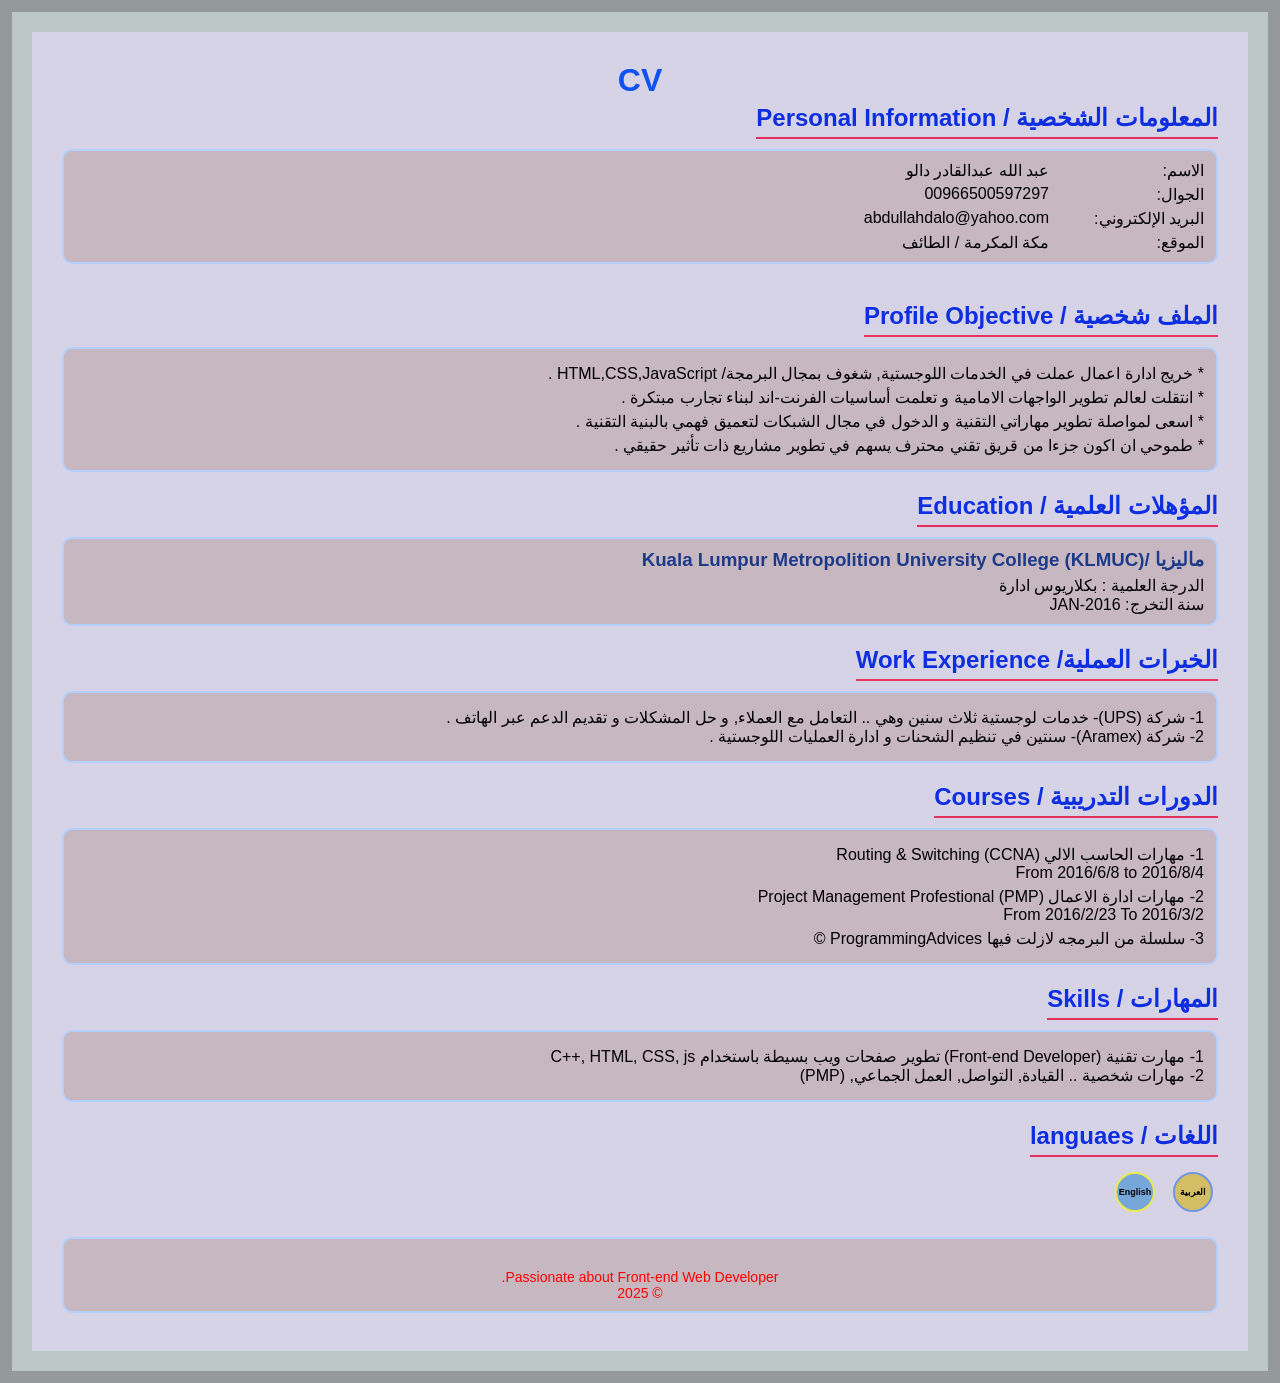
==== index.html @ a017a5ea "Add files via upload" ====
<!DOCTYPE html>
<html lang="ar" dir="rtl">
<head>
  <meta charset="UTF-8">
  <meta name="viewport" content="width=device-width, initial-scale=1.0">
  <title> cv </title>
  
  <link rel="stylesheet" href="Style.css">
</head>
<div>

  <div class="container">
    <h1>  CV </h1> 
    
     <!-- <p class="subtitle"> Passionate about Front-end Web Developer</p> -->

    <div class="section">
      <h2>المعلومات الشخصية / Personal Information</h2>
      <div class="edu">
      <div class="info">
        <span>الاسم:</span> <div>عبد الله عبدالقادر دالو</div>
        <!-- <span>الجامعة:</span> <div> بكلاريوس </div> -->
        <!-- <span>التخصص:</span> <div> Business Administration</div> -->
        <span>الجوال:</span> <div>00966500597297</div>
        <span>البريد الإلكتروني:</span> <div>abdullahdalo@yahoo.com</div>
        <span>الموقع:</span> <div>مكة المكرمة / الطائف</div>
      </div>
      </div>
    </div>

    <br>
    
    <div class="section">
      <h2>الملف شخصية / Profile Objective </h2>
      <div class="edu">
        <p>* خريج ادارة اعمال عملت في الخدمات اللوجستية, شغوف بمجال البرمجة/ HTML,CSS,JavaScript .</p>
        <p>* انتقلت لعالم تطوير الواجهات الامامية و تعلمت أساسيات الفرنت-اند لبناء تجارب مبتكرة .</p>
        <p>* اسعى لمواصلة تطوير مهاراتي التقنية و الدخول في مجال الشبكات لتعميق فهمي بالبنية التقنية .</p>
        <p>* طموحي ان اكون جزءا من قريق تقني محترف يسهم في تطوير مشاريع ذات تأثير حقيقي .</p>
      </div>
    </div>

    <div class="section">
      <h2> المؤهلات العلمية / Education</h2>
      <div class="edu">
        <h3> ماليزيا /Kuala Lumpur Metropolition University College (KLMUC)</h3>
        <span> الدرجة العلمية : بكلاريوس ادارة</span><br> 
        <span>سنة التخرج: JAN-2016</span>
      </div>
    </div>



    <div class="section">
      <h2>الخبرات العملية/ Work Experience</h2>
        <div class="edu"> 
          <!-- <div class="job"> -->
        <!-- <h3>الخبرات العملية/ Work Experience</h3> -->
        <p>1- شركة (UPS)-  خدمات لوجستية ثلاث سنين وهي .. التعامل مع العملاء, و حل المشكلات و تقديم الدعم عبر الهاتف . <br>
          2- شركة (Aramex)- سنتين في تنظيم الشحنات و ادارة العمليات اللوجستية . </p>
      </div>
    </div>




    

    <div class="section">
      
      <h2> الدورات التدريبية / Courses </h2>
      <div class="edu">
        <p>1- مهارات الحاسب الالي  Routing & Switching (CCNA)<br> From 2016/6/8 to 2016/8/4 </p>
        <p>2-   مهارات ادارة الاعمال  Project Management Profestional (PMP)<br> From 2016/2/23 To 2016/3/2 </p>
        <P>3-   سلسلة من البرمجه لازلت فيها ProgrammingAdvices &copy; </p>
      </div>
    
    </div>

<div class="section">
  
      <h2>المهارات / Skills </h2>
       <div class="edu">
      
         <div class="skills">
        <p>1-  مهارت تقنية (Front-end Developer) تطوير صفحات ويب بسيطة باستخدام C++, HTML, CSS, js  <br>
          2- مهارات شخصية .. القيادة, التواصل, العمل الجماعي, (PMP)</p>
      </div>
    </div>
    </div>



    <div class="section">
      
      <h2>اللغات / languaes</h2>
      <div class="languaes">
        <div class="languae-box lang-ar">العربية</div>
        <div class="languae-box lang-en">English</div>
      </div>
    </div>


    <div class="edu">
    <footer> Passionate about Front-end Web Developer. <br> &copy; 2025
    </footer>
    </div>
    
  </div>
  </div>
</body>
</html>
---- Style.css ----
* {
  margin: 0;
  padding: 0;
  box-sizing: border-box;
  font-family: 'Segoe UI', Tahoma, Arial, sans-serif;
}

body {
  border: 12px solid #37373850;
  padding: 20px;
  background: #bdc7c6;
  box-shadow: 0 0 15px rgba(0,0,0,0.2);
}

/* ===== الحاوية ===== */
.container {
  width: 100%;
  min-height: 100vh;
  background: #d7d3e7;
  padding: 30px;
}

/* ===== العناوين ===== */
h1 {
  text-align: center;
  color: #0e52f3;
  margin-bottom: 5px;
}

.subtitle {
  text-align: center;
  color: #a1da93;
  margin-bottom: 8px;
}

h2 {
  color: #0e2ee2;
  border-bottom: 2px solid #e6305e;
  display: inline-block;
  padding-bottom: 5px;
  margin-bottom: 10px;
}

p {
  margin: 5px 0;
}

/* ===== الأقسام ===== */
.section {
  margin-bottom: 20px;
}

/* ===== المعلومات الشخصية ===== */
.info {
  display: grid;
  grid-template-columns: 150px 1fr;
  gap: 5px;
}

/* ===== الخبرات والتعليم ===== */
.job, .edu { 
  background: #c7b7c1;
  padding: 10px 12px;
  border-radius: 10px;
  margin-bottom: 8px;
  border:  2px solid #b4d0ff;
}

.job h3, .edu h3 {
  margin-bottom: 5px;
  color: #1e3a8a;
}

/* ===== المهارات ===== */
.skills {
  display: flex;
  flex-wrap: wrap;
  gap: 10px;
}

.skill {
  background: #dbeafe;
  padding: 5px 12px;
  border-radius: 20px;
  color: #1e3a8a;
  font-size: 14px;
}

/* ==== اللغات ==== */
.languaes{
  display: flex;
  gap: 8px;
}
.languae-box {
  width: 40px;
  height: 40px;
  border-radius: 50%;
  display: flex;
  justify-content: center;
  align-items: center;
  font-size: 9px;
  font-weight: bold;
  border: 2px solid transparent;
  margin: 5px;
}

/* ==== العربية ==== */
.lang-ar {
  background:  #d4be65;
  color: #000000;
  border:  2px solid #6e98e0;
}

/* ==== الانجليزية ==== */
.lang-en {
  background:  #77a6d8;
  color: #000000;
  border:  2px solid #ecea4c;
  
}

/* ===== الفوتر ===== */
footer {
  text-align: center;
  color: #ff0000;
  margin-top: 20px;
  font-size: 14px;
}


@media (max-width: 600px) {
  .info {
    grid-template-columns: 1pt;
  }

  h1 {
    font-size: 28px;
  }

  .container {
    padding:  15px;
  }
}
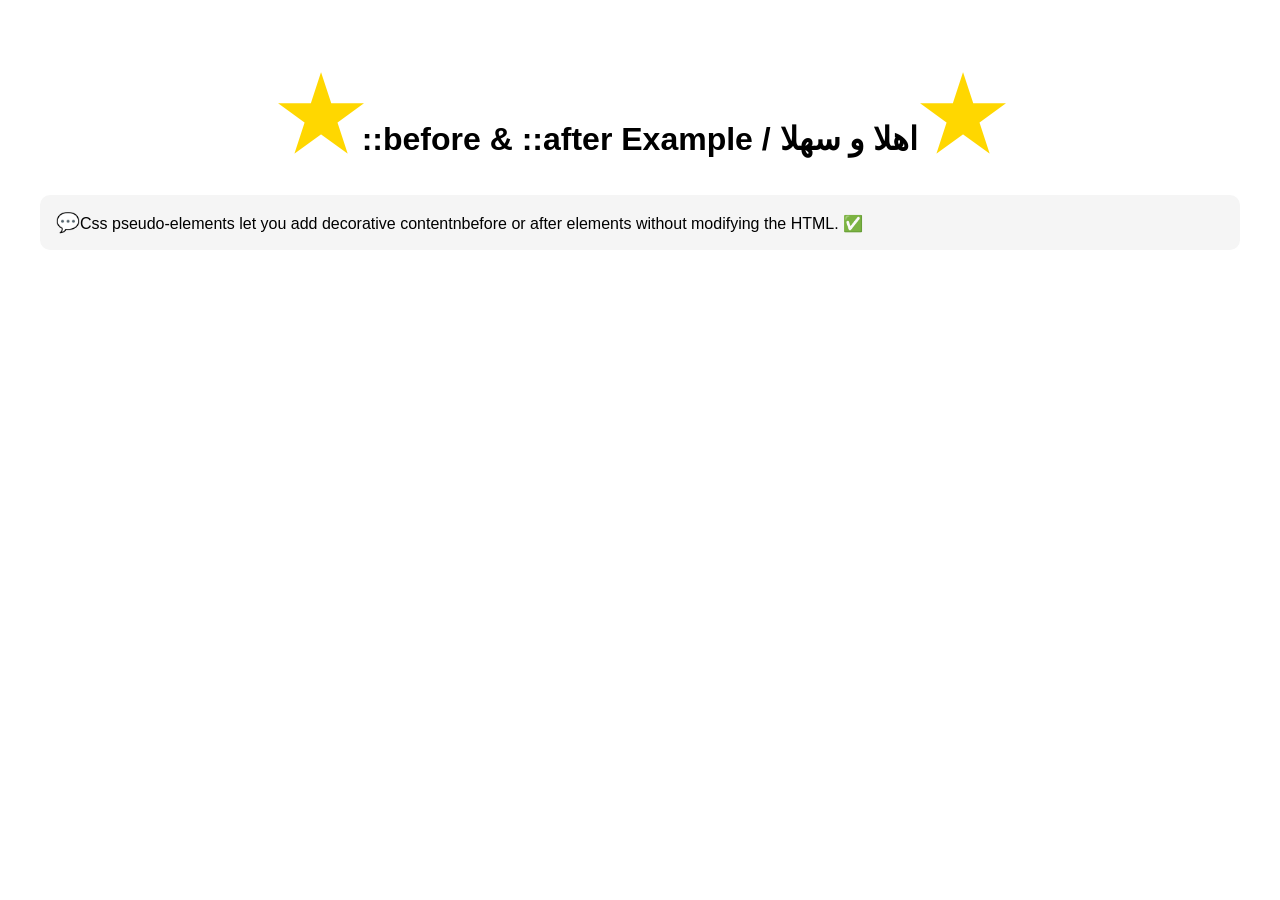
==== commit 29e5daa0: "Add files via upload" ====
--- a/index.html
+++ b/index.html
@@ -1,112 +1,16 @@
 <!DOCTYPE html>
-<html lang="ar" dir="rtl">
+<html lang="en">
 <head>
-  <meta charset="UTF-8">
-  <meta name="viewport" content="width=device-width, initial-scale=1.0">
-  <title> cv </title>
-  
-  <link rel="stylesheet" href="Style.css">
+    <meta charset="UTF-8">
+    <meta name="viewport" content="width=device-width, initial-scale=1.0">
+    <title>Document</title>
+    <link rel="stylesheet" href="style.css">
 </head>
-<div>
+<body>
+    <h1>::before & ::after Example / اهلا و سهلا</h1>
+    <p>Css pseudo-elements let you add decorative contentnbefore or after elements
+        without modifying the HTML.
 
-  <div class="container">
-    <h1>  CV </h1> 
-    
-     <!-- <p class="subtitle"> Passionate about Front-end Web Developer</p> -->
-
-    <div class="section">
-      <h2>المعلومات الشخصية / Personal Information</h2>
-      <div class="edu">
-      <div class="info">
-        <span>الاسم:</span> <div>عبد الله عبدالقادر دالو</div>
-        <!-- <span>الجامعة:</span> <div> بكلاريوس </div> -->
-        <!-- <span>التخصص:</span> <div> Business Administration</div> -->
-        <span>الجوال:</span> <div>00966500597297</div>
-        <span>البريد الإلكتروني:</span> <div>abdullahdalo@yahoo.com</div>
-        <span>الموقع:</span> <div>مكة المكرمة / الطائف</div>
-      </div>
-      </div>
-    </div>
-
-    <br>
-    
-    <div class="section">
-      <h2>الملف شخصية / Profile Objective </h2>
-      <div class="edu">
-        <p>* خريج ادارة اعمال عملت في الخدمات اللوجستية, شغوف بمجال البرمجة/ HTML,CSS,JavaScript .</p>
-        <p>* انتقلت لعالم تطوير الواجهات الامامية و تعلمت أساسيات الفرنت-اند لبناء تجارب مبتكرة .</p>
-        <p>* اسعى لمواصلة تطوير مهاراتي التقنية و الدخول في مجال الشبكات لتعميق فهمي بالبنية التقنية .</p>
-        <p>* طموحي ان اكون جزءا من قريق تقني محترف يسهم في تطوير مشاريع ذات تأثير حقيقي .</p>
-      </div>
-    </div>
-
-    <div class="section">
-      <h2> المؤهلات العلمية / Education</h2>
-      <div class="edu">
-        <h3> ماليزيا /Kuala Lumpur Metropolition University College (KLMUC)</h3>
-        <span> الدرجة العلمية : بكلاريوس ادارة</span><br> 
-        <span>سنة التخرج: JAN-2016</span>
-      </div>
-    </div>
-
-
-
-    <div class="section">
-      <h2>الخبرات العملية/ Work Experience</h2>
-        <div class="edu"> 
-          <!-- <div class="job"> -->
-        <!-- <h3>الخبرات العملية/ Work Experience</h3> -->
-        <p>1- شركة (UPS)-  خدمات لوجستية ثلاث سنين وهي .. التعامل مع العملاء, و حل المشكلات و تقديم الدعم عبر الهاتف . <br>
-          2- شركة (Aramex)- سنتين في تنظيم الشحنات و ادارة العمليات اللوجستية . </p>
-      </div>
-    </div>
-
-
-
-
-    
-
-    <div class="section">
-      
-      <h2> الدورات التدريبية / Courses </h2>
-      <div class="edu">
-        <p>1- مهارات الحاسب الالي  Routing & Switching (CCNA)<br> From 2016/6/8 to 2016/8/4 </p>
-        <p>2-   مهارات ادارة الاعمال  Project Management Profestional (PMP)<br> From 2016/2/23 To 2016/3/2 </p>
-        <P>3-   سلسلة من البرمجه لازلت فيها ProgrammingAdvices &copy; </p>
-      </div>
-    
-    </div>
-
-<div class="section">
-  
-      <h2>المهارات / Skills </h2>
-       <div class="edu">
-      
-         <div class="skills">
-        <p>1-  مهارت تقنية (Front-end Developer) تطوير صفحات ويب بسيطة باستخدام C++, HTML, CSS, js  <br>
-          2- مهارات شخصية .. القيادة, التواصل, العمل الجماعي, (PMP)</p>
-      </div>
-    </div>
-    </div>
-
-
-
-    <div class="section">
-      
-      <h2>اللغات / languaes</h2>
-      <div class="languaes">
-        <div class="languae-box lang-ar">العربية</div>
-        <div class="languae-box lang-en">English</div>
-      </div>
-    </div>
-
-
-    <div class="edu">
-    <footer> Passionate about Front-end Web Developer. <br> &copy; 2025
-    </footer>
-    </div>
-    
-  </div>
-  </div>
+    </p>
 </body>
 </html>
--- a/style.css
+++ b/style.css
@@ -0,0 +1,36 @@
+body{
+    font-family: Arial, sans-serif;
+    padding: 2rem;
+}
+h1 {
+    text-align: center;
+    position: relative;
+}
+h1::before {
+    content: "\2605";
+    color: gold;
+    font-size: 3em;
+}
+
+h1::after {
+    content: "\2605";
+    color: gold;
+    font-size: 3em;
+}
+
+p {
+    position: relative;
+    padding: 1rem;
+    background: #f5f5f5;
+    border-radius: 10px;
+}
+
+p::before {
+    content: "\1F4AC";
+    font-size: 1.2em;
+}
+
+p::after {
+    content: "\2705";
+    color: green;
+}
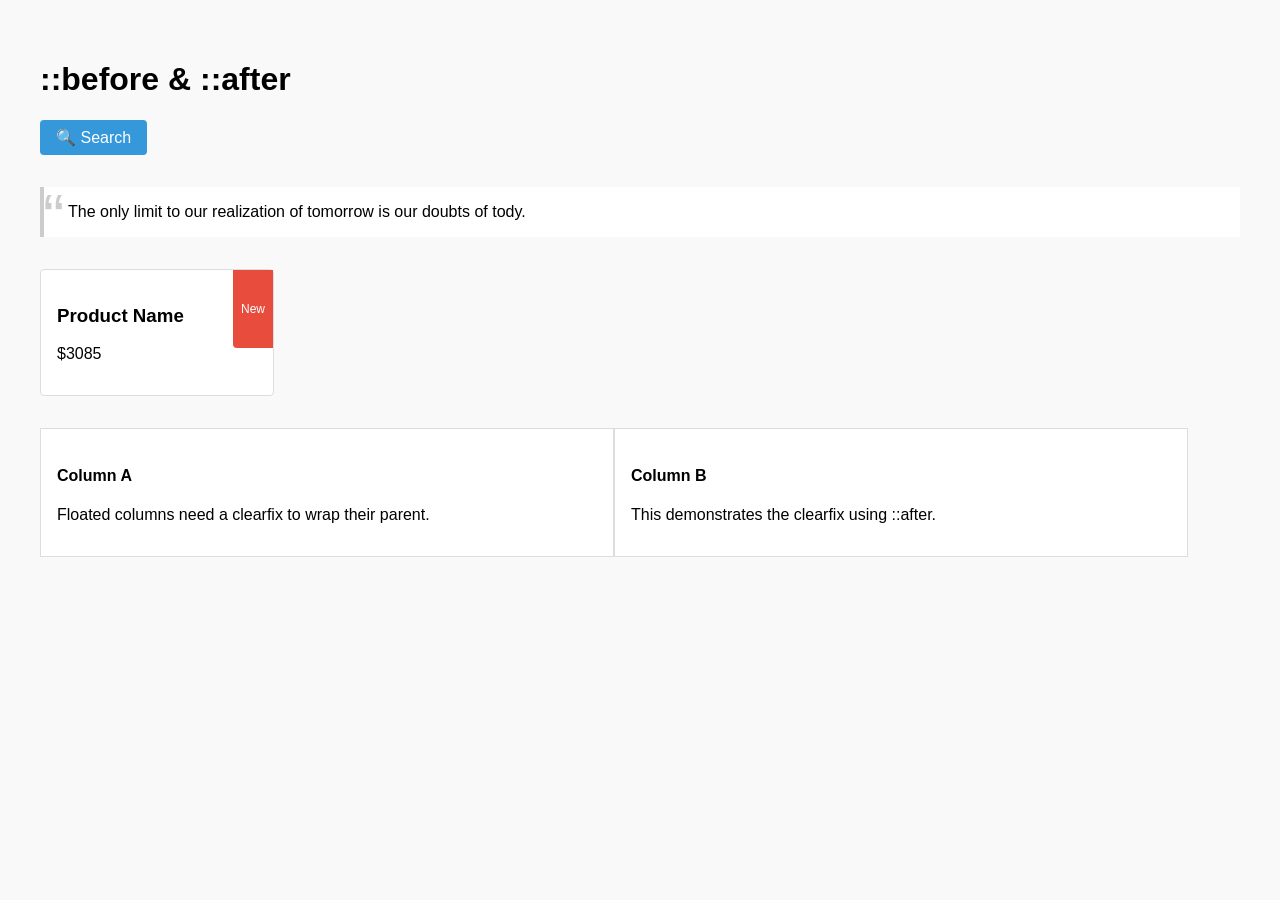
==== commit 6dc2f187: "before & after" ====
--- a/index.html
+++ b/index.html
@@ -3,14 +3,120 @@
 <head>
     <meta charset="UTF-8">
     <meta name="viewport" content="width=device-width, initial-scale=1.0">
-    <title>Document</title>
-    <link rel="stylesheet" href="style.css">
+    <title>::before & ::after</title>
+
+
+    <style>
+        body {
+            font-family: Arial, Helvetica, sans-serif;
+            padding: 2rem;
+            background: #f9f9f9;
+
+        }
+
+        /*1) Decorative button ico */
+        .search-btn::before{
+            content: "🔍 ";
+        }
+
+        .search-btn {
+            background: #3498db;
+            color: #fff;
+            padding: 0.5rem 1rem;
+            border: none;
+            border-radius: 4px;
+            cursor: pointer;
+            font-size: 1rem;
+        }
+
+        /*2) Blockquote with quote mark*/
+        blockquote{
+            position: relative;
+            margin: 2rem 0;
+            padding: 1rem 1.5rem;
+            border-left: 4px solid #ccc;
+            background: #fff;
+        }
+
+        blockquote::before{
+            content: "“";
+            position: absolute;
+            top:  -1px; left: -1px;
+            font-size: 4rem;
+            line-height: 1;
+            color: #ccc;
+        }
+
+        /*3) Card with badge*/
+        .card{
+            position: relative;
+            width: 200px;
+            padding: 1rem;
+            background: #fff;
+            border: 1px solid #ddd;
+            border-radius: 4px;
+            margin-top: 2rem;
+        }
+
+        .card::before{
+            content: "New";
+            position: absolute;
+            top: 0; right: 0;
+            background: #e74c3c;
+            color: #fff;
+            padding: 02rem 0.5rem;
+            font-size: 0.75rem;
+            border-bottom-left-radius: 4px;
+        }
+
+        /*4) Clearfix container*/
+        .row{
+            overflow: hidden; /*simple BFC clearfix alternative*/
+            margin-top: 2rem;
+        }
+
+        .col{
+            float: left;
+            width: 45%;
+            background: #fff;
+            padding: 1rem;
+            border: 1px solid #ddd;
+        }
+
+        .clearfix::after{
+            content: "";
+            display: table;
+            clear: both;
+        }
+    </style>
 </head>
 <body>
-    <h1>::before & ::after Example / اهلا و سهلا</h1>
-    <p>Css pseudo-elements let you add decorative contentnbefore or after elements
-        without modifying the HTML.
+    <h1> ::before & ::after</h1>
+    <button class="search-btn">Search</button>
 
-    </p>
+    <blockquote>
+        The only limit to our realization of tomorrow is our 
+        doubts of tody.
+    </blockquote>
+
+    <div class="card">
+        <h3>Product Name</h3>
+        <p>$3085</p>
+    </div>
+
+    <div class="row clearfix">
+        <div class="col">
+            <h4>Column A</h4>
+            <p>Floated columns need a clearfix to wrap their parent.</p>
+        </div>
+
+        <div class="col">
+            <h4>Column B</h4>
+            <p>This demonstrates the clearfix using ::after.</p>
+        </div>
+    </div>
+
+
+
 </body>
 </html>
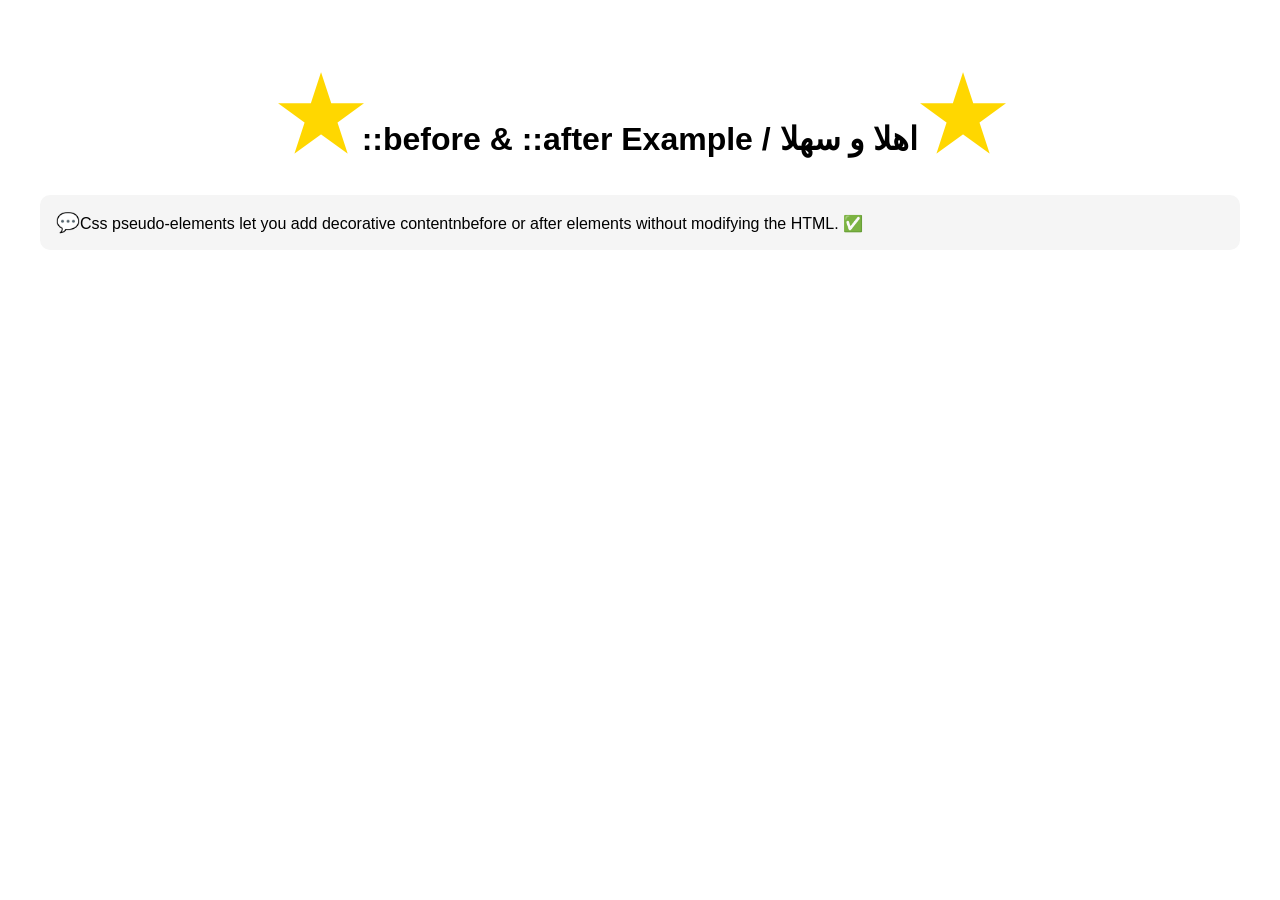
==== commit bda41536: "Add files via upload" ====
--- a/index.html
+++ b/index.html
@@ -3,120 +3,14 @@
 <head>
     <meta charset="UTF-8">
     <meta name="viewport" content="width=device-width, initial-scale=1.0">
-    <title>::before & ::after</title>
-
-
-    <style>
-        body {
-            font-family: Arial, Helvetica, sans-serif;
-            padding: 2rem;
-            background: #f9f9f9;
-
-        }
-
-        /*1) Decorative button ico */
-        .search-btn::before{
-            content: "🔍 ";
-        }
-
-        .search-btn {
-            background: #3498db;
-            color: #fff;
-            padding: 0.5rem 1rem;
-            border: none;
-            border-radius: 4px;
-            cursor: pointer;
-            font-size: 1rem;
-        }
-
-        /*2) Blockquote with quote mark*/
-        blockquote{
-            position: relative;
-            margin: 2rem 0;
-            padding: 1rem 1.5rem;
-            border-left: 4px solid #ccc;
-            background: #fff;
-        }
-
-        blockquote::before{
-            content: "“";
-            position: absolute;
-            top:  -1px; left: -1px;
-            font-size: 4rem;
-            line-height: 1;
-            color: #ccc;
-        }
-
-        /*3) Card with badge*/
-        .card{
-            position: relative;
-            width: 200px;
-            padding: 1rem;
-            background: #fff;
-            border: 1px solid #ddd;
-            border-radius: 4px;
-            margin-top: 2rem;
-        }
-
-        .card::before{
-            content: "New";
-            position: absolute;
-            top: 0; right: 0;
-            background: #e74c3c;
-            color: #fff;
-            padding: 02rem 0.5rem;
-            font-size: 0.75rem;
-            border-bottom-left-radius: 4px;
-        }
-
-        /*4) Clearfix container*/
-        .row{
-            overflow: hidden; /*simple BFC clearfix alternative*/
-            margin-top: 2rem;
-        }
-
-        .col{
-            float: left;
-            width: 45%;
-            background: #fff;
-            padding: 1rem;
-            border: 1px solid #ddd;
-        }
-
-        .clearfix::after{
-            content: "";
-            display: table;
-            clear: both;
-        }
-    </style>
+    <title>Document</title>
+    <link rel="stylesheet" href="style.css">
 </head>
 <body>
-    <h1> ::before & ::after</h1>
-    <button class="search-btn">Search</button>
+    <h1>::before & ::after Example / اهلا و سهلا</h1>
+    <p>Css pseudo-elements let you add decorative contentnbefore or after elements
+        without modifying the HTML.
 
-    <blockquote>
-        The only limit to our realization of tomorrow is our 
-        doubts of tody.
-    </blockquote>
-
-    <div class="card">
-        <h3>Product Name</h3>
-        <p>$3085</p>
-    </div>
-
-    <div class="row clearfix">
-        <div class="col">
-            <h4>Column A</h4>
-            <p>Floated columns need a clearfix to wrap their parent.</p>
-        </div>
-
-        <div class="col">
-            <h4>Column B</h4>
-            <p>This demonstrates the clearfix using ::after.</p>
-        </div>
-    </div>
-
-
-
+    </p>
 </body>
 </html>
--- a/style.css
+++ b/style.css
@@ -0,0 +1,36 @@
+body{
+    font-family: Arial, sans-serif;
+    padding: 2rem;
+}
+h1 {
+    text-align: center;
+    position: relative;
+}
+h1::before {
+    content: "\2605";
+    color: gold;
+    font-size: 3em;
+}
+
+h1::after {
+    content: "\2605";
+    color: gold;
+    font-size: 3em;
+}
+
+p {
+    position: relative;
+    padding: 1rem;
+    background: #f5f5f5;
+    border-radius: 10px;
+}
+
+p::before {
+    content: "\1F4AC";
+    font-size: 1.2em;
+}
+
+p::after {
+    content: "\2705";
+    color: green;
+}
